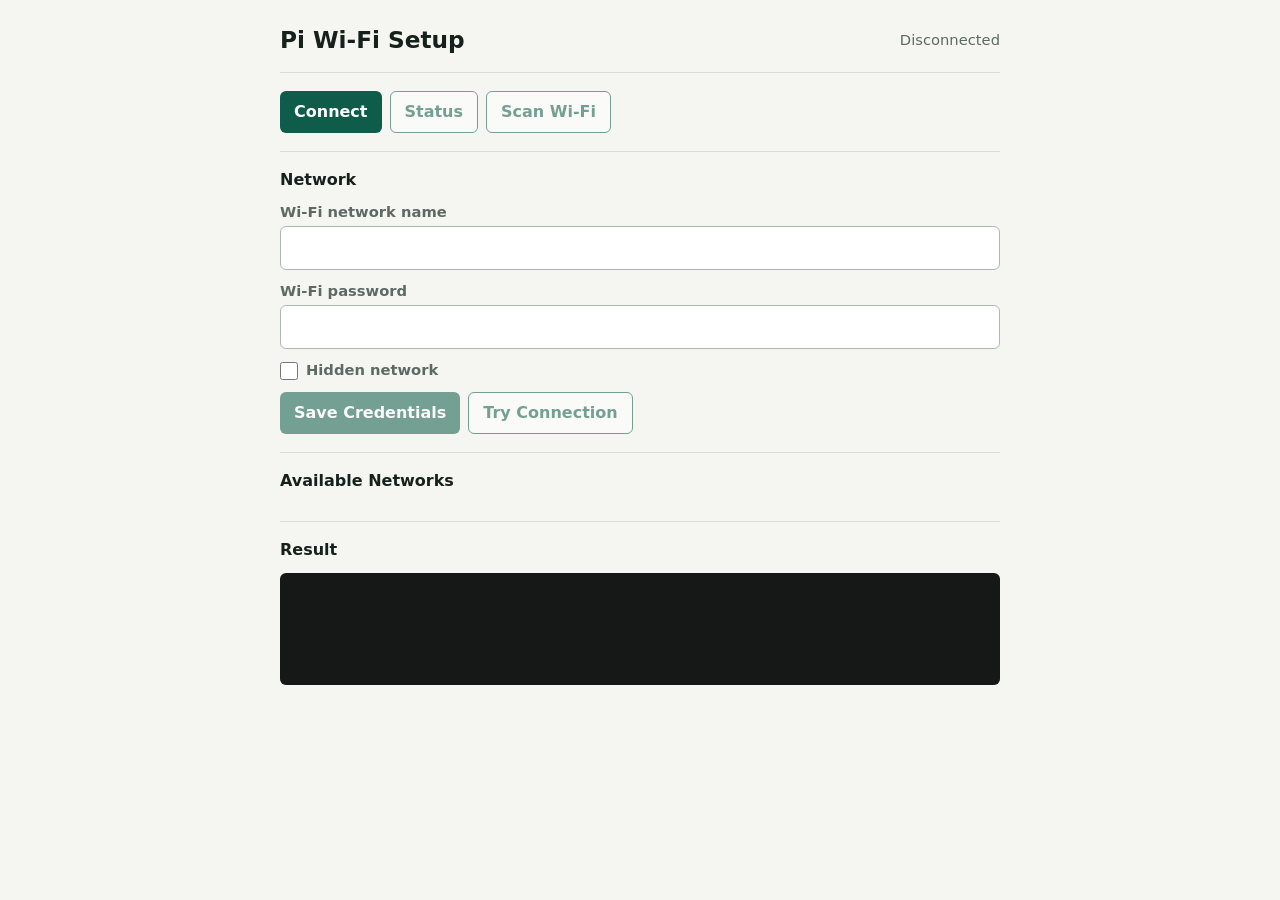
==== rpi-ble-wifi-provisioning/web-bluetooth/provisioning.html @ 4a5351ac "Cleaning up code for fresh install" ====
<!doctype html>
<html lang="en">
<head>
  <meta charset="utf-8">
  <meta name="viewport" content="width=device-width, initial-scale=1">
  <title>Pi Wi-Fi Setup</title>
  <style>
    :root {
      color-scheme: light;
      --bg: #f5f6f1;
      --panel: #ffffff;
      --text: #17211c;
      --muted: #5d6963;
      --line: #d7ddd5;
      --primary: #105c4b;
      --primary-strong: #0b4035;
      --danger: #9f2d20;
    }
    * { box-sizing: border-box; }
    body {
      margin: 0;
      background: var(--bg);
      color: var(--text);
      font-family: system-ui, -apple-system, BlinkMacSystemFont, "Segoe UI", sans-serif;
    }
    main {
      width: min(760px, 100%);
      margin: 0 auto;
      padding: 20px;
    }
    header {
      display: flex;
      align-items: center;
      justify-content: space-between;
      gap: 12px;
      padding: 6px 0 18px;
    }
    h1 {
      margin: 0;
      font-size: 1.45rem;
      line-height: 1.2;
      letter-spacing: 0;
    }
    h2 {
      margin: 0 0 12px;
      font-size: 1rem;
      line-height: 1.3;
      letter-spacing: 0;
    }
    section, form {
      border-top: 1px solid var(--line);
      padding: 18px 0;
    }
    label {
      display: block;
      margin: 12px 0;
      color: var(--muted);
      font-size: 0.92rem;
      font-weight: 650;
    }
    input {
      display: block;
      width: 100%;
      min-height: 44px;
      margin-top: 6px;
      padding: 9px 10px;
      border: 1px solid #aeb8b1;
      border-radius: 6px;
      background: var(--panel);
      color: var(--text);
      font: inherit;
    }
    input[type="checkbox"] {
      display: inline-grid;
      width: 18px;
      min-height: 18px;
      margin: 0 8px 0 0;
      vertical-align: middle;
    }
    button {
      display: inline-flex;
      align-items: center;
      justify-content: center;
      gap: 8px;
      min-height: 42px;
      border: 0;
      border-radius: 6px;
      padding: 0 14px;
      background: var(--primary);
      color: #fff;
      font: inherit;
      font-weight: 650;
      cursor: pointer;
    }
    button:hover { background: var(--primary-strong); }
    button.is-loading::before {
      content: "";
      width: 14px;
      height: 14px;
      border: 2px solid currentColor;
      border-right-color: transparent;
      border-radius: 50%;
      animation: spin 0.75s linear infinite;
      flex: 0 0 auto;
    }
    button.secondary {
      background: var(--panel);
      color: var(--primary);
      border: 1px solid var(--primary);
    }
    button.secondary:hover { background: #edf4f1; }
    button:disabled {
      cursor: not-allowed;
      opacity: 0.56;
    }
    .row {
      display: flex;
      gap: 8px;
      flex-wrap: wrap;
      align-items: center;
    }
    .status {
      margin: 0;
      color: var(--muted);
      font-size: 0.92rem;
      overflow-wrap: anywhere;
    }
    .networks {
      display: grid;
      gap: 8px;
      margin-top: 10px;
    }
    .network {
      display: grid;
      grid-template-columns: 1fr auto;
      gap: 10px;
      align-items: center;
      width: 100%;
      min-height: 48px;
      border: 1px solid var(--line);
      border-radius: 6px;
      padding: 8px 10px;
      background: var(--panel);
      color: var(--text);
      text-align: left;
    }
    .network:disabled { opacity: 0.7; }
    .network:hover { border-color: var(--primary); }
    .ssid {
      min-width: 0;
      overflow-wrap: anywhere;
      font-weight: 650;
    }
    .meta {
      color: var(--muted);
      font-size: 0.85rem;
      white-space: nowrap;
    }
    pre {
      min-height: 112px;
      margin: 0;
      white-space: pre-wrap;
      overflow-x: auto;
      border-radius: 6px;
      background: #151816;
      color: #e9efe9;
      padding: 12px;
      font-size: 0.9rem;
    }
    .error { color: var(--danger); }
    @keyframes spin {
      to { transform: rotate(360deg); }
    }
  </style>
</head>
<body>
<main>
  <header>
    <h1>Pi Wi-Fi Setup</h1>
    <p id="connection-status" class="status">Disconnected</p>
  </header>

  <section>
    <div class="row">
      <button id="connect-button" type="button">Connect</button>
      <button id="status-button" class="secondary" type="button" disabled>Status</button>
      <button id="scan-button" class="secondary" type="button" disabled>Scan Wi-Fi</button>
    </div>
  </section>

  <form id="wifi-form">
    <h2>Network</h2>
    <label>Wi-Fi network name<input id="ssid" name="ssid" required autocomplete="off"></label>
    <label>Wi-Fi password<input name="password" autocomplete="current-password"></label>
    <label><input name="hidden" type="checkbox" value="true">Hidden network</label>
    <div class="row">
      <button id="save-button" type="submit" disabled>Save Credentials</button>
      <button id="try-button" type="button" class="secondary" disabled>Try Connection</button>
    </div>
  </form>

  <section>
    <h2>Available Networks</h2>
    <div id="networks" class="networks"></div>
  </section>

  <section>
    <h2>Result</h2>
    <pre id="output"></pre>
  </section>
</main>

<script>
const SERVICE_UUID = '9f0d0101-7b6d-4d2c-9f4f-6f70726f7601';
const COMMAND_UUID = '9f0d0002-7b6d-4d2c-9f4f-6f70726f7601';
const STATUS_UUID = '9f0d0003-7b6d-4d2c-9f4f-6f70726f7601';
const encoder = new TextEncoder();
const decoder = new TextDecoder();

let device;
let commandCharacteristic;
let statusCharacteristic;
let isConnected = false;
let busy = false;
let activeButton;

const output = document.getElementById('output');
const connectionStatus = document.getElementById('connection-status');
const connectButton = document.getElementById('connect-button');
const statusButton = document.getElementById('status-button');
const scanButton = document.getElementById('scan-button');
const saveButton = document.getElementById('save-button');
const tryButton = document.getElementById('try-button');
const networks = document.getElementById('networks');
const ssidInput = document.getElementById('ssid');
const controls = [connectButton, statusButton, scanButton, saveButton, tryButton];

connectButton.addEventListener('click', () => runWithLoading(connectButton, 'Connecting...', connectBle));
statusButton.addEventListener('click', () => runWithLoading(statusButton, 'Checking...', () => sendCommand({ action: 'status' })));
scanButton.addEventListener('click', () => runWithLoading(scanButton, 'Scanning...', scanWifi));
tryButton.addEventListener('click', () => runWithLoading(tryButton, 'Connecting...', tryConnectWifi));

document.getElementById('wifi-form').addEventListener('submit', (event) => {
  event.preventDefault();
  const data = new FormData(event.target);
  runWithLoading(saveButton, 'Saving...', () => sendCommand({
    action: 'update_wifi_credentials',
    ssid: data.get('ssid'),
    password: data.get('password') || '',
    hidden: data.get('hidden') === 'true'
  }));
});

function setConnected(connected) {
  isConnected = connected;
  connectionStatus.textContent = connected && device ? `Connected to ${device.name || 'Pi'}` : 'Disconnected';
  updateControls();
}

function updateControls() {
  connectButton.disabled = busy;
  statusButton.disabled = !isConnected || busy;
  scanButton.disabled = !isConnected || busy;
  saveButton.disabled = !isConnected || busy;
  tryButton.disabled = !isConnected || busy;
  for (const button of document.querySelectorAll('.network')) {
    button.disabled = busy;
  }
}

function show(value, isError = false) {
  output.classList.toggle('error', isError);
  output.textContent = typeof value === 'string' ? value : JSON.stringify(value, null, 2);
}

async function runWithLoading(button, message, action) {
  if (busy) return;
  setBusy(button, message);
  try {
    await action();
  } catch (error) {
    show(error instanceof Error ? error.message : String(error), true);
  } finally {
    clearBusy();
  }
}

function setBusy(button, message) {
  busy = true;
  activeButton = button;
  if (button) {
    button.dataset.defaultLabel = button.dataset.defaultLabel || button.textContent;
    button.textContent = message;
    button.classList.add('is-loading');
    button.setAttribute('aria-busy', 'true');
  }
  if (message) {
    connectionStatus.textContent = message;
  }
  updateControls();
}

function clearBusy() {
  if (activeButton) {
    activeButton.textContent = activeButton.dataset.defaultLabel || activeButton.textContent;
    activeButton.classList.remove('is-loading');
    activeButton.removeAttribute('aria-busy');
  }
  activeButton = undefined;
  busy = false;
  setConnected(isConnected);
}

async function connectBle() {
  if (!navigator.bluetooth || !window.isSecureContext) {
    throw new Error('Web Bluetooth requires Chrome or Edge from an HTTPS page, or localhost during development.');
  }

  device = await navigator.bluetooth.requestDevice({
    filters: [{ services: [SERVICE_UUID] }],
    optionalServices: [SERVICE_UUID]
  });
  device.addEventListener('gattserverdisconnected', () => {
    commandCharacteristic = undefined;
    statusCharacteristic = undefined;
    setConnected(false);
  });

  const server = await device.gatt.connect();
  const service = await server.getPrimaryService(SERVICE_UUID);
  commandCharacteristic = await service.getCharacteristic(COMMAND_UUID);
  statusCharacteristic = await service.getCharacteristic(STATUS_UUID);
  setConnected(true);
  await refreshStatus();
}

async function sendCommand(command) {
  const response = await writeCommand(command);
  if (Object.prototype.hasOwnProperty.call(response, 'networks')) {
    renderNetworks(response.networks || []);
  }
  show(response);
  return response;
}

async function writeCommand(command) {
  if (!commandCharacteristic) {
    await connectBle();
  }
  const payload = encoder.encode(JSON.stringify(command));
  if (commandCharacteristic.writeValueWithResponse) {
    await commandCharacteristic.writeValueWithResponse(payload);
  } else {
    await commandCharacteristic.writeValue(payload);
  }
  return readResponse();
}

async function scanWifi() {
  let offset = 0;
  const allNetworks = [];
  let response;

  do {
    response = await writeCommand({
      action: offset === 0 ? 'scan_wifi' : 'scan_wifi_page',
      offset
    });
    if (!response.ok) {
      show(response, true);
      return;
    }
    allNetworks.push(...(response.networks || []));
    renderNetworks(allNetworks);
    offset = response.next_offset;
  } while (offset !== null && offset !== undefined);

  show({
    ok: true,
    networks: allNetworks,
    received: allNetworks.length,
    total: response ? response.total : allNetworks.length
  });
}

async function tryConnectWifi() {
  const response = await sendCommand({ action: 'try_connect_wifi' });
  if (response.state !== 'connecting') {
    return;
  }

  const finalResponse = await pollConnectionResult();
  show(finalResponse, finalResponse.ok === false);
}

async function connectSavedWifi(ssid) {
  const response = await sendCommand({ action: 'connect_saved_wifi', ssid });
  if (response.state !== 'connecting') {
    return;
  }

  const finalResponse = await pollConnectionResult();
  show(finalResponse, finalResponse.ok === false);
}

async function pollConnectionResult() {
  const startedAt = Date.now();
  const timeoutMs = 90000;
  while (Date.now() - startedAt < timeoutMs) {
    await sleep(2000);
    const response = await readResponse();
    show(response, response.ok === false && response.state !== 'connecting');
    if (response.state !== 'connecting') {
      return response;
    }
  }
  throw new Error('Wi-Fi connection is still running after 90 seconds');
}

function sleep(ms) {
  return new Promise((resolve) => window.setTimeout(resolve, ms));
}

async function refreshStatus() {
  const response = await readResponse();
  renderNetworks(response.networks || []);
  show(response);
}

async function readResponse() {
  if (!statusCharacteristic) {
    throw new Error('Not connected');
  }
  const value = await statusCharacteristic.readValue();
  const text = decoder.decode(value);
  try {
    return JSON.parse(text);
  } catch (error) {
    throw new Error(`BLE response was not complete JSON (${text.length} bytes): ${text.slice(0, 160)}`);
  }
}

function renderNetworks(items) {
  networks.replaceChildren();
  for (const network of items) {
    const button = document.createElement('button');
    button.type = 'button';
    button.className = 'network';
    button.disabled = busy;
    button.addEventListener('click', () => {
      ssidInput.value = network.ssid || '';
      if (network.saved) {
        runWithLoading(tryButton, 'Connecting...', () => connectSavedWifi(network.ssid || ''));
      } else {
        ssidInput.focus();
      }
    });

    const ssid = document.createElement('span');
    ssid.className = 'ssid';
    ssid.textContent = network.ssid || '(hidden)';

    const meta = document.createElement('span');
    meta.className = 'meta';
    const details = `${network.signal || '?'}% ${network.security || 'open'}`;
    meta.textContent = network.saved ? `saved - ${details}` : details;

    button.append(ssid, meta);
    networks.append(button);
  }
}
</script>
</body>
</html>
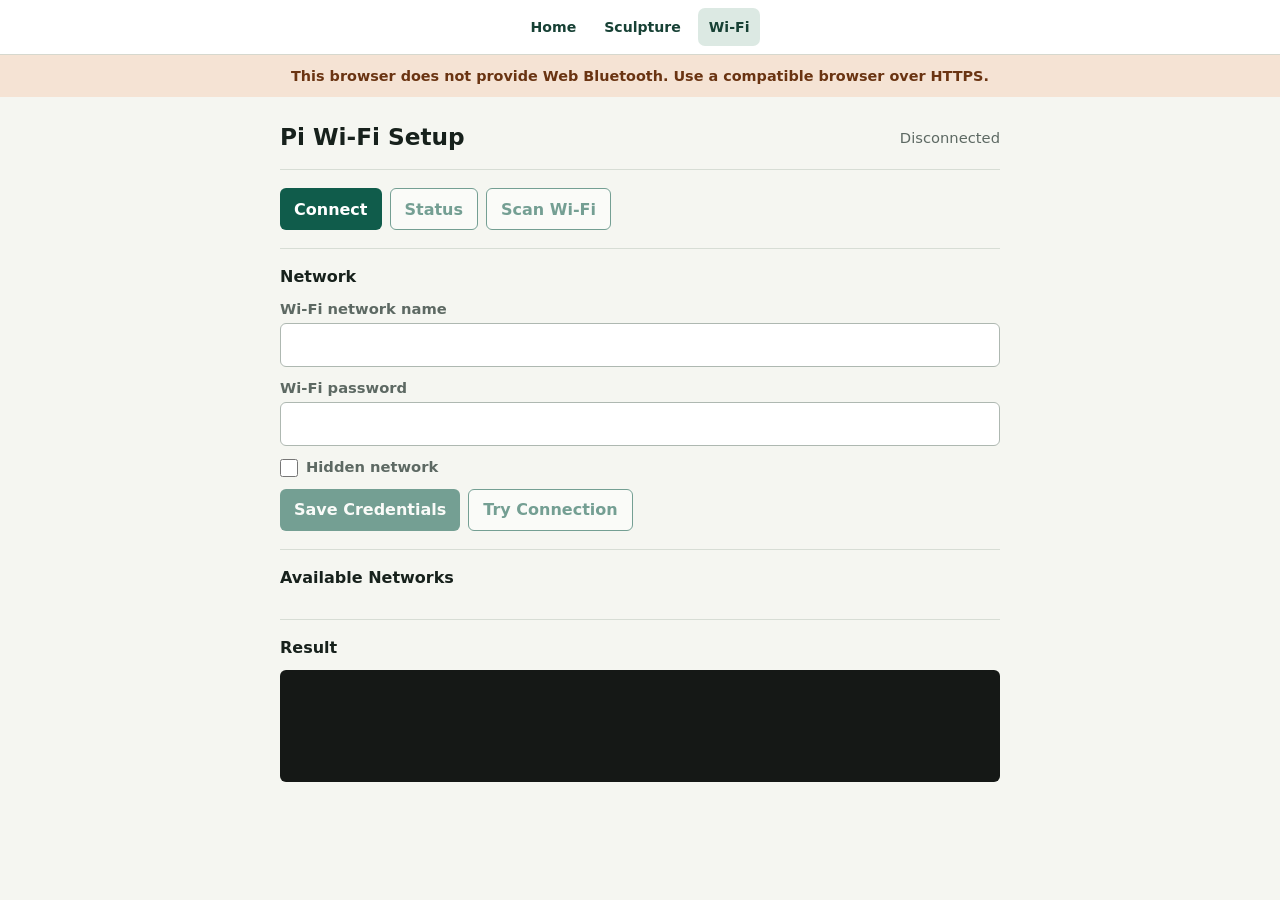
==== commit 6d5f0208: "Converting to PWA" ====
--- a/rpi-ble-wifi-provisioning/web-bluetooth/provisioning.html
+++ b/rpi-ble-wifi-provisioning/web-bluetooth/provisioning.html
@@ -2,8 +2,16 @@
 <html lang="en">
 <head>
   <meta charset="utf-8">
-  <meta name="viewport" content="width=device-width, initial-scale=1">
+  <meta name="viewport" content="width=device-width, initial-scale=1, viewport-fit=cover">
+  <meta name="theme-color" content="#174135">
+  <meta name="apple-mobile-web-app-capable" content="yes">
+  <meta name="apple-mobile-web-app-status-bar-style" content="default">
+  <meta name="apple-mobile-web-app-title" content="Siren Control">
   <title>Pi Wi-Fi Setup</title>
+  <link rel="manifest" href="../../manifest.webmanifest">
+  <link rel="icon" href="../../icons/siren-controller.svg" type="image/svg+xml">
+  <link rel="apple-touch-icon" href="../../icons/siren-controller-192.png">
+  <link rel="stylesheet" href="../../pwa.css">
   <style>
     :root {
       color-scheme: light;
@@ -470,5 +478,6 @@
   }
 }
 </script>
+<script src="../../pwa.js"></script>
 </body>
 </html>
--- a/pwa.css
+++ b/pwa.css
@@ -0,0 +1,70 @@
+.pwa-site-nav {
+  position: relative;
+  z-index: 10;
+  display: flex;
+  justify-content: center;
+  gap: 6px;
+  padding: calc(8px + env(safe-area-inset-top)) 12px 8px;
+  border-bottom: 1px solid #d6d8ce;
+  background: #fff;
+  font-family: system-ui, -apple-system, BlinkMacSystemFont, "Segoe UI", sans-serif;
+}
+.pwa-site-nav a {
+  min-height: 38px;
+  display: inline-flex;
+  align-items: center;
+  border-radius: 7px;
+  padding: 0 11px;
+  color: #174135;
+  font-size: 0.88rem;
+  font-weight: 700;
+  text-decoration: none;
+}
+.pwa-site-nav a[aria-current="page"] { background: #dce9e3; }
+.pwa-browser-warning {
+  margin: 0;
+  padding: 11px 16px;
+  background: #f5e3d4;
+  color: #6a3412;
+  text-align: center;
+  font: 650 0.9rem/1.4 system-ui, -apple-system, BlinkMacSystemFont, "Segoe UI", sans-serif;
+}
+.pwa-install-gate {
+  position: fixed;
+  z-index: 10000;
+  inset: 0;
+  display: grid;
+  place-items: center;
+  padding: calc(24px + env(safe-area-inset-top)) 20px calc(24px + env(safe-area-inset-bottom));
+  background: #f7f7f2;
+  color: #1c2420;
+  font-family: system-ui, -apple-system, BlinkMacSystemFont, "Segoe UI", sans-serif;
+}
+.pwa-install-card {
+  width: min(430px, 100%);
+  border: 1px solid #d6d8ce;
+  border-radius: 14px;
+  padding: 24px;
+  background: #fff;
+  box-shadow: 0 16px 50px rgb(23 65 53 / 14%);
+}
+.pwa-install-card h1 { margin: 0 0 12px; font-size: 1.45rem; line-height: 1.25; }
+.pwa-install-card p { margin: 0 0 18px; color: #5d6861; line-height: 1.5; }
+.pwa-install-card button {
+  width: 100%;
+  min-height: 48px;
+  border: 0;
+  border-radius: 7px;
+  padding: 0 16px;
+  background: #174135;
+  color: #fff;
+  font: 700 1rem system-ui, -apple-system, BlinkMacSystemFont, "Segoe UI", sans-serif;
+}
+.pwa-install-steps { margin-top: 18px; }
+.pwa-install-steps strong { color: #1c2420; }
+.pwa-install-steps[hidden] { display: none; }
+body.pwa-install-required { overflow: hidden; }
+@media (max-width: 480px) {
+  .pwa-site-nav { justify-content: stretch; }
+  .pwa-site-nav a { flex: 1; justify-content: center; padding: 0 6px; }
+}
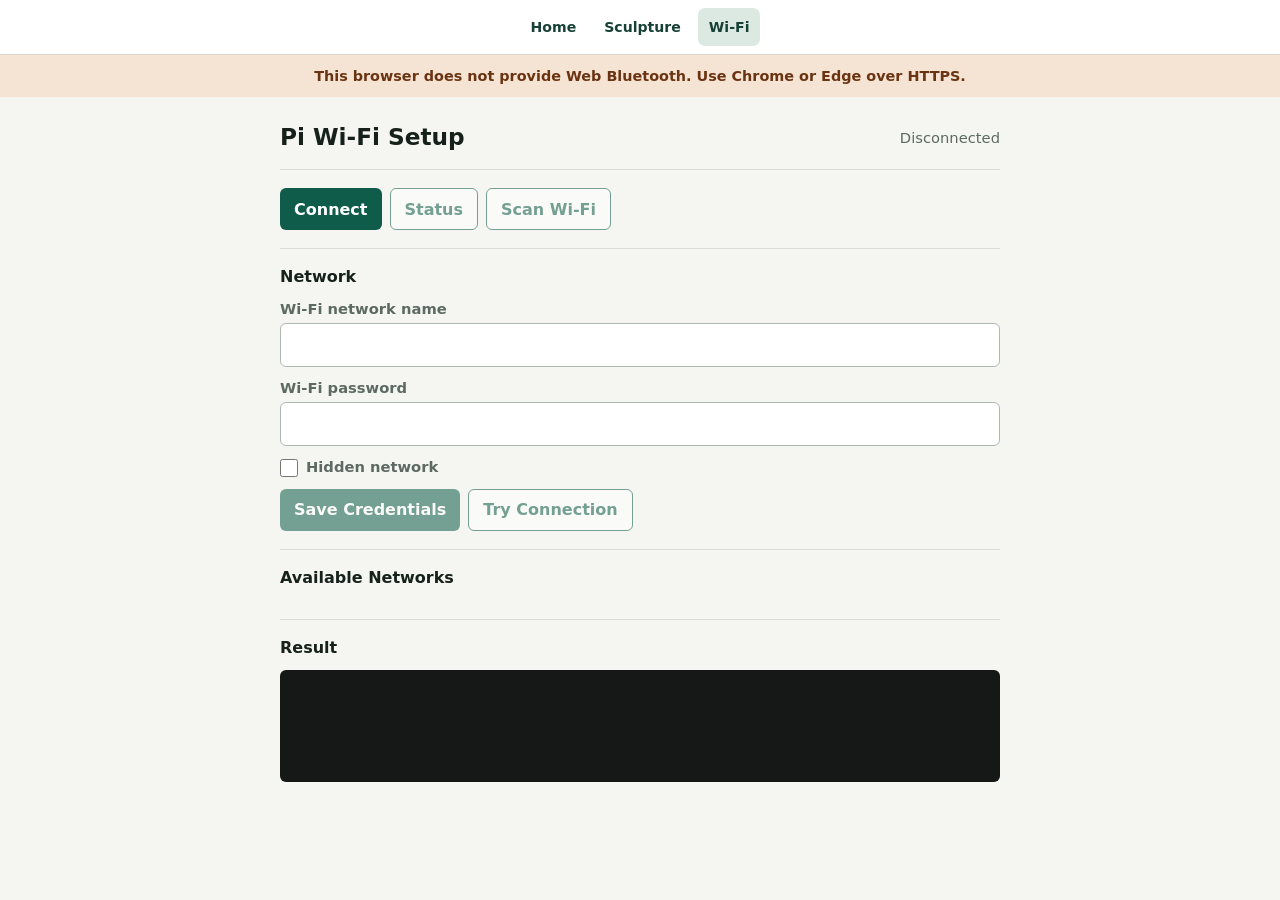
==== commit c0803626: "Fixing webpage mobile'" ====
--- a/rpi-ble-wifi-provisioning/web-bluetooth/provisioning.html
+++ b/rpi-ble-wifi-provisioning/web-bluetooth/provisioning.html
@@ -3,15 +3,9 @@
 <head>
   <meta charset="utf-8">
   <meta name="viewport" content="width=device-width, initial-scale=1, viewport-fit=cover">
-  <meta name="theme-color" content="#174135">
-  <meta name="apple-mobile-web-app-capable" content="yes">
-  <meta name="apple-mobile-web-app-status-bar-style" content="default">
-  <meta name="apple-mobile-web-app-title" content="Siren Control">
   <title>Pi Wi-Fi Setup</title>
-  <link rel="manifest" href="../../manifest.webmanifest">
   <link rel="icon" href="../../icons/siren-controller.svg" type="image/svg+xml">
-  <link rel="apple-touch-icon" href="../../icons/siren-controller-192.png">
-  <link rel="stylesheet" href="../../pwa.css">
+  <link rel="stylesheet" href="../../site.css">
   <style>
     :root {
       color-scheme: light;
@@ -478,6 +472,6 @@
   }
 }
 </script>
-<script src="../../pwa.js"></script>
+<script src="../../site.js"></script>
 </body>
 </html>
--- a/site.css
+++ b/site.css
@@ -0,0 +1,75 @@
+.site-nav {
+  position: relative;
+  z-index: 10;
+  display: flex;
+  justify-content: center;
+  gap: 6px;
+  padding: calc(8px + env(safe-area-inset-top)) 12px 8px;
+  border-bottom: 1px solid #d6d8ce;
+  background: #fff;
+  font-family: system-ui, -apple-system, BlinkMacSystemFont, "Segoe UI", sans-serif;
+}
+.site-nav a {
+  min-height: 38px;
+  display: inline-flex;
+  align-items: center;
+  border-radius: 7px;
+  padding: 0 11px;
+  color: #174135;
+  font-size: 0.88rem;
+  font-weight: 700;
+  text-decoration: none;
+}
+.site-nav a[aria-current="page"] { background: #dce9e3; }
+.browser-warning {
+  margin: 0;
+  padding: 11px 16px;
+  background: #f5e3d4;
+  color: #6a3412;
+  text-align: center;
+  font: 650 0.9rem/1.4 system-ui, -apple-system, BlinkMacSystemFont, "Segoe UI", sans-serif;
+}
+.browser-gate {
+  position: fixed;
+  z-index: 10000;
+  inset: 0;
+  display: grid;
+  place-items: center;
+  padding: calc(24px + env(safe-area-inset-top)) 20px calc(24px + env(safe-area-inset-bottom));
+  background: #f7f7f2;
+  color: #1c2420;
+  font-family: system-ui, -apple-system, BlinkMacSystemFont, "Segoe UI", sans-serif;
+}
+.browser-gate-card {
+  width: min(440px, 100%);
+  border: 1px solid #d6d8ce;
+  border-radius: 14px;
+  padding: 24px;
+  background: #fff;
+  box-shadow: 0 16px 50px rgb(23 65 53 / 14%);
+}
+.browser-gate-card h1 { margin: 0 0 12px; font-size: 1.45rem; line-height: 1.25; }
+.browser-gate-card p { margin: 0 0 18px; color: #5d6861; line-height: 1.5; }
+.browser-actions { display: grid; gap: 10px; }
+.browser-action {
+  display: inline-flex;
+  width: 100%;
+  min-height: 48px;
+  align-items: center;
+  justify-content: center;
+  border: 0;
+  border-radius: 7px;
+  padding: 0 16px;
+  background: #174135;
+  color: #fff;
+  cursor: pointer;
+  font: 700 1rem system-ui, -apple-system, BlinkMacSystemFont, "Segoe UI", sans-serif;
+  text-decoration: none;
+}
+.browser-action.secondary { border: 1px solid #174135; background: #fff; color: #174135; }
+.browser-copy-status { min-height: 1.4em; margin: 12px 0 0 !important; color: #174135 !important; font-weight: 700; }
+body.browser-unsupported { overflow: hidden; }
+@media (max-width: 480px) {
+  .site-nav { justify-content: stretch; }
+  .site-nav a { flex: 1; justify-content: center; padding: 0 6px; }
+}
